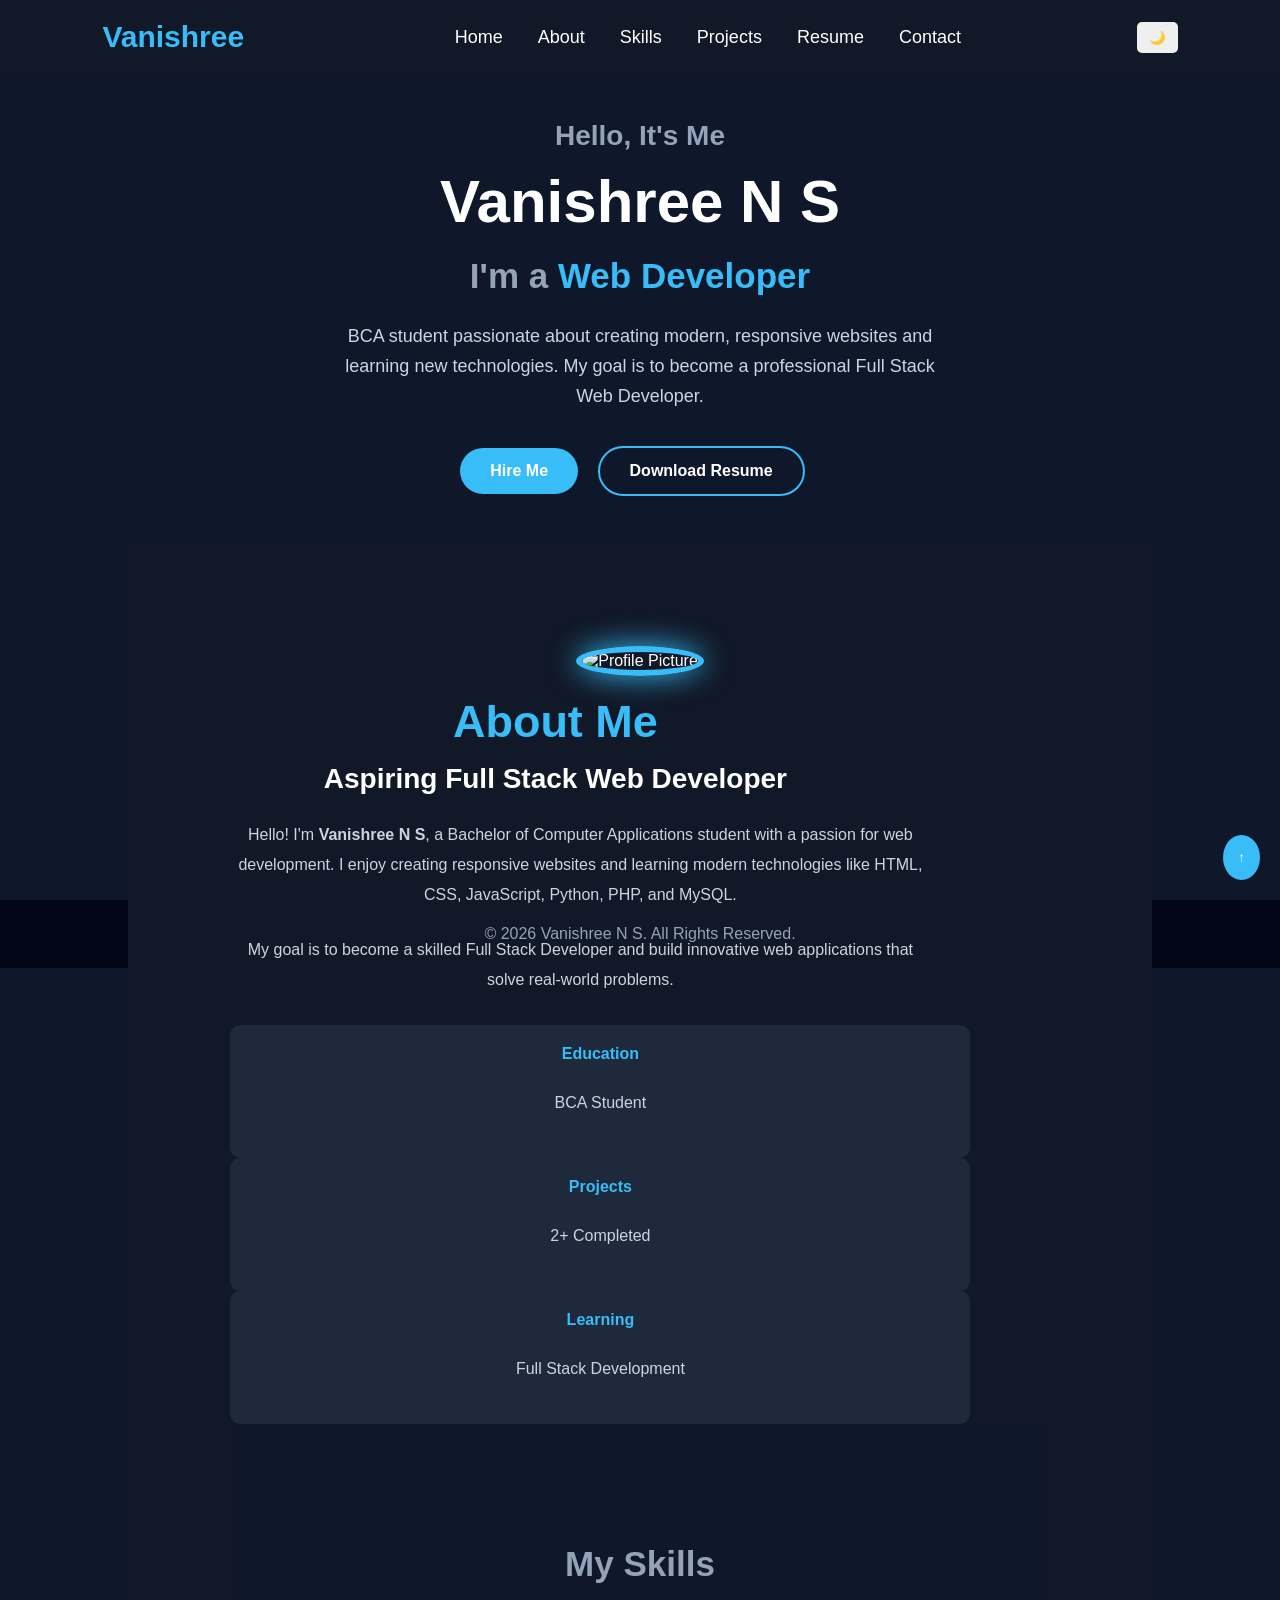
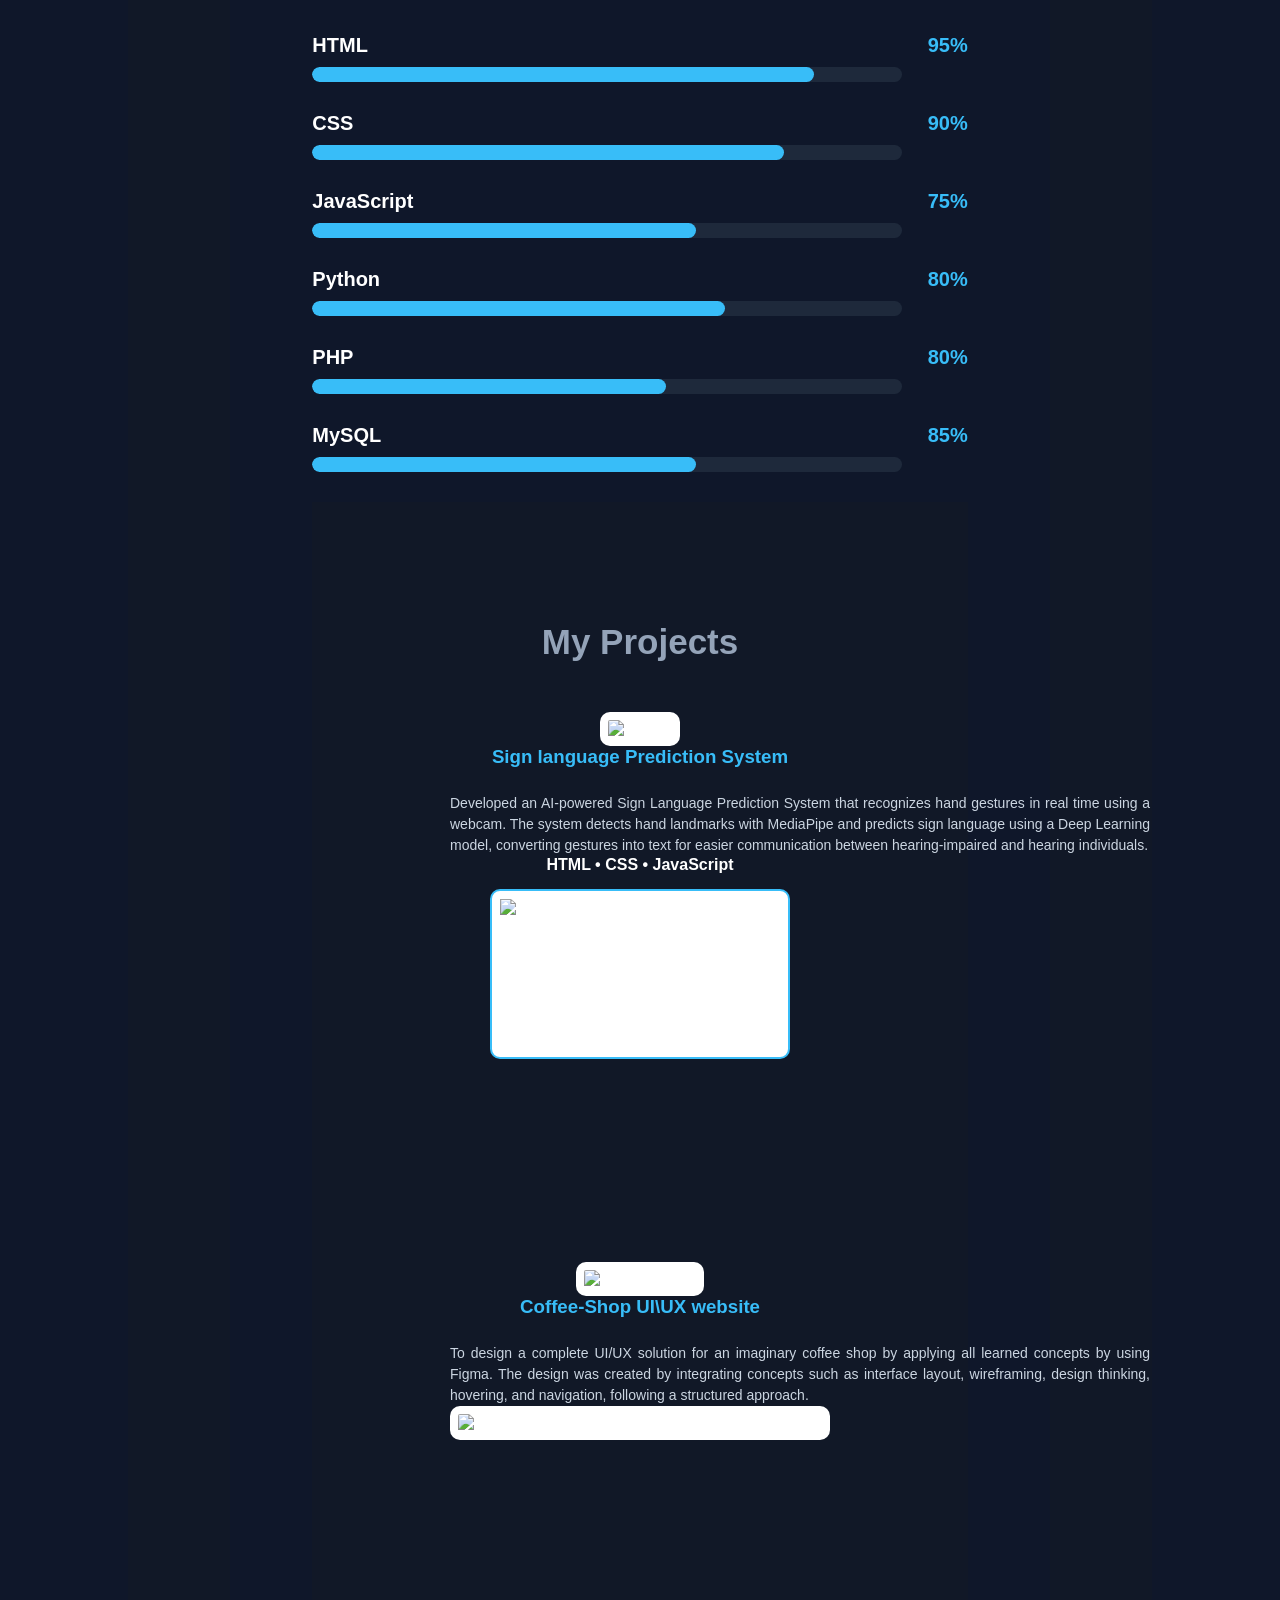
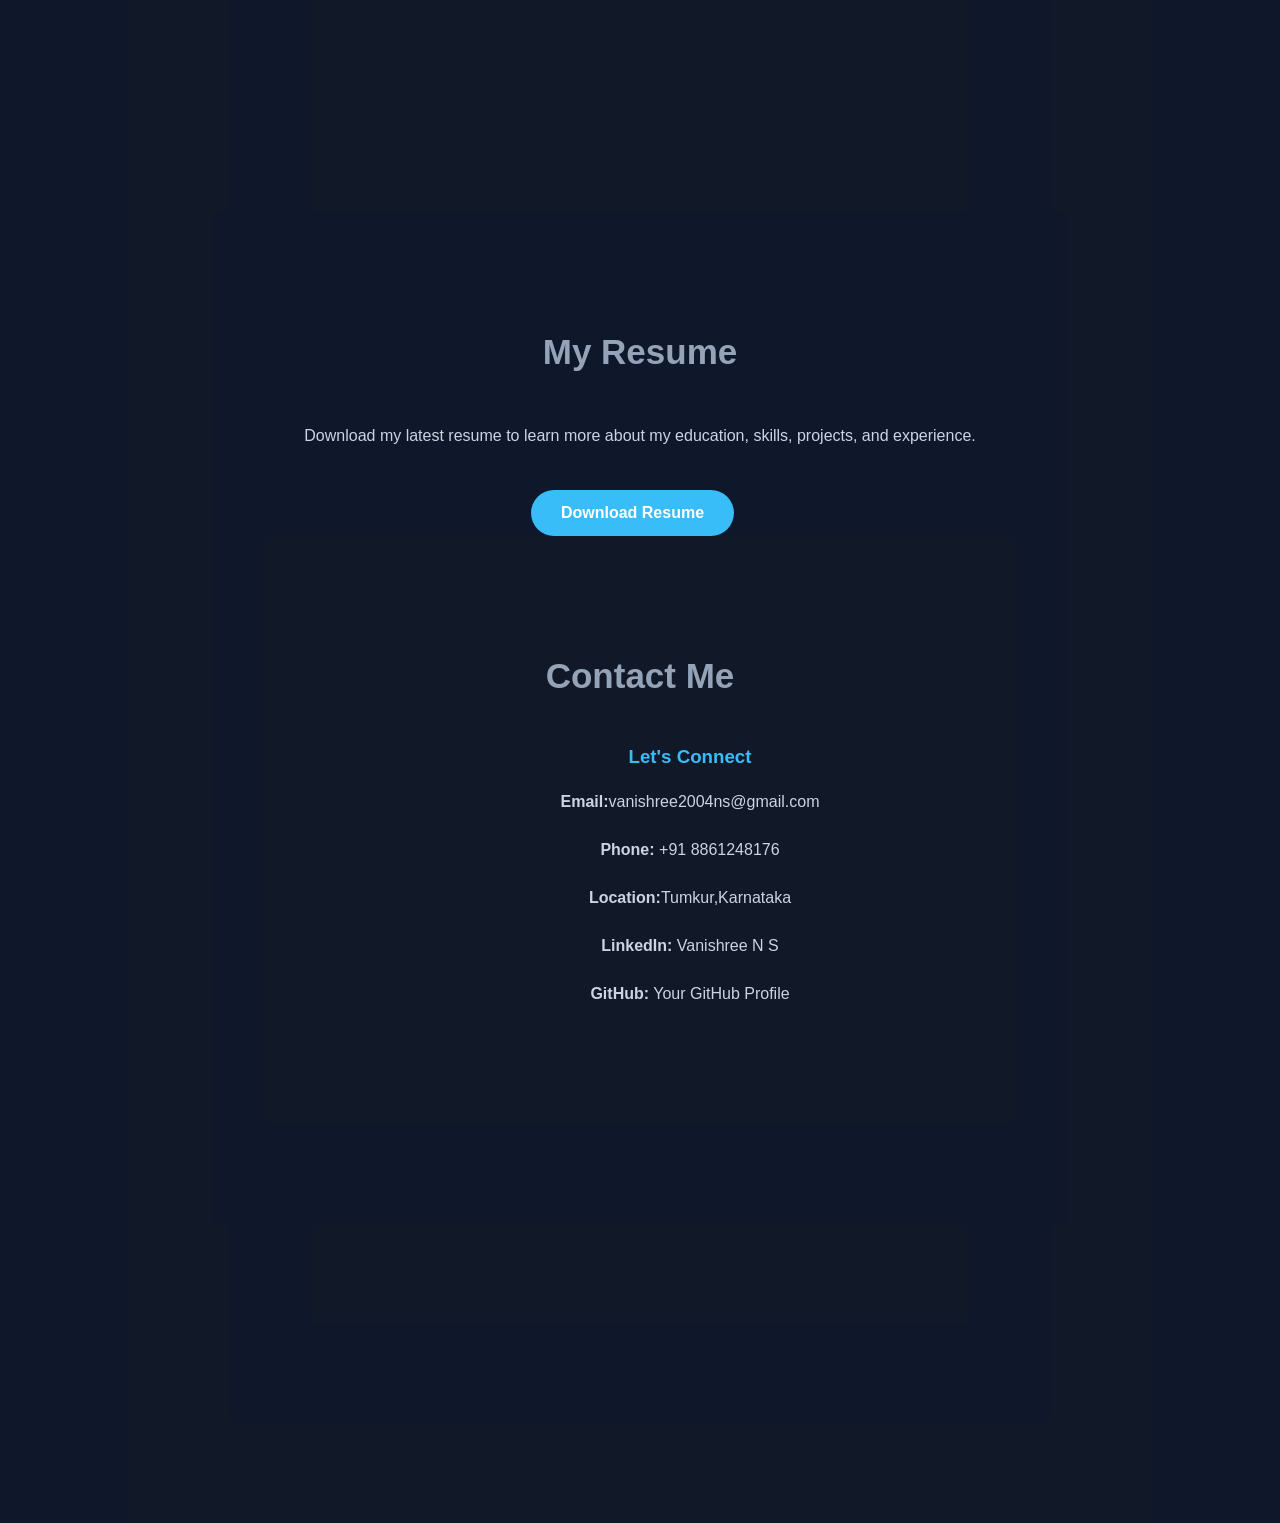
==== index.html @ 2d12df09 "Add files via upload" ====
<!DOCTYPE html>
<html lang="en">
<head>
    <meta charset="UTF-8">
    <meta name="viewport" content="width=device-width, initial-scale=1.0">
    <title>My Portfolio</title>

    <link rel="stylesheet" href="style.css">
</head>
<body>

    <!-- Navigation Bar -->
    <header>

        <div class="logo">
            Vanishree
        </div>
      <div class="menu-toggle" id="menu-toggle">
    ☰
</div>
      <nav>
    <ul>
        <li><a href="#home">Home</a></li>
        <li><a href="#about">About</a></li>
        <li><a href="#skills">Skills</a></li>
        <li><a href="#projects">Projects</a></li>
        <li><a href="#resume">Resume</a></li>
        <li><a href="#contact">Contact</a></li>
    </ul>
</nav>
<button id="theme-btn">🌙</button>
        

    </header>

    <!-- Home Section -->

    <section class="home" id="home">

    <div class="home-text">

        <h3>Hello, It's Me</h3>

        <h1>Vanishree N S</h1>

        <h2>I'm a <span id="typing"></span></h2>

        <p>
            BCA student passionate about creating modern, responsive websites
            and learning new technologies. My goal is to become a professional
            Full Stack Web Developer.
        </p>

        <div class="buttons">
            <a href="#" class="btn">Hire Me</a>
            <a href="resume\Resume.pdf" class="btn btn2" download>Download Resume</a>
        </div>

    </div>

         <!-- ================= About ME ================= -->
      <section class="about" id="about">
    <div>
    <div class="home-image">
        <img src="images1\profile.JPEG" height="500" width="500" alt="Profile Picture">
    </div>

    <div class="about-content">

        <h2>About Me</h2>

        <h3>Aspiring Full Stack Web Developer</h3>

        <p>
            Hello! I'm <strong>Vanishree N S</strong>, a Bachelor of Computer
            Applications student with a passion for web development.
            I enjoy creating responsive websites and learning modern
            technologies like HTML, CSS, JavaScript, Python, PHP, and MySQL.
        </p>

        <p>
            My goal is to become a skilled Full Stack Developer and build
            innovative web applications that solve real-world problems.
        </p>

        <div class="about-info">
<div>
            <div class="info-box">
                <h4>Education</h4>
                <p>BCA Student</p>
            </div>

            <div class="info-box">
                <h4>Projects</h4>
                <p>2+ Completed</p>
            </div>

            <div class="info-box">
                <h4>Learning</h4>
                <p>Full Stack Development</p>
            </div>
</div>
        </div>

    </div>
        <!-- ================= SKILLS ================= -->

<section class="skills" id="skills">

    <h2 class="section-title">My Skills</h2>

    <div class="skills-container">

        <div class="skill">
            <h3>HTML <span>95%</span></h3>
            <div class="progress">
                <div class="progress-bar html"></div>
            </div>
        </div>

        <div class="skill">
            <h3>CSS <span>90%</span></h3>
            <div class="progress">
                <div class="progress-bar css"></div>
            </div>
        </div>

        <div class="skill">
            <h3>JavaScript <span>75%</span></h3>
            <div class="progress">
                <div class="progress-bar js"></div>
            </div>
        </div>

        <div class="skill">
            <h3>Python <span>80%</span></h3>
            <div class="progress">
                <div class="progress-bar python"></div>
            </div>
        </div>

        <div class="skill">
            <h3>PHP <span>80%</span></h3>
            <div class="progress">
                <div class="progress-bar php"></div>
            </div>
        </div>

        <div class="skill">
            <h3>MySQL <span>85%</span></h3>
            <div class="progress">
                <div class="progress-bar mysql"></div>
            </div>
        </div>

    </div>
  <!-- ================= PROJECTS ================= -->

<section class="projects" id="projects">

    <h2 class="section-title">My Projects</h2>

    <div class="project-container">

        <!-- Project 1 -->
         <div>
        <div class="project-card">

            <img src="images1\project.PNG" alt="project">

            <div class="project-content">

                <h3>Sign language Prediction System</h3>

                <p>
Developed an AI-powered Sign Language Prediction System that recognizes hand gestures in real time using a webcam. The system detects hand landmarks with MediaPipe and predicts sign language using a Deep Learning model, converting gestures into text for easier communication between hearing-impaired and hearing individuals.
</p>

                <h4>HTML • CSS • JavaScript</h4>
</div>
<div>
                <div class="project-output">

<img src="images1/projectoutput.PNG" alt="Output">

</div>
                
</div>
</div><div>
            </div>

        </div>

        <!-- Project 2 -->
        <div class="project-card">

            <img src="images1\coffeeshop.PNG" alt="project-UI\UX">

            <div class="project-content">

                <h3>Coffee-Shop UI\UX website</h3>

                <p>
                    To design a complete UI/UX solution for an imaginary coffee shop by applying all learned 
concepts by using Figma. The design was created by integrating concepts such as interface layout, wireframing, 
design thinking, hovering, and navigation, following a structured approach. 
                </p>

                <div class="project-buttons">
                    <img src="images1\coffee1.PNG" alt="project2">
                </div>

            </div>

        </div>

  <!-- ================= RESUME ================= -->

<section class="resume" id="resume">

    <h2 class="section-title">My Resume</h2>

    <p>
        Download my latest resume to learn more about my education,
        skills, projects, and experience.
    </p>

    <a href="resume\Resume.pdf" download class="btn">
        Download Resume
    </a>
  <!-- ================= CONTACT ================= -->

<section class="contact" id="contact">

    <h2 class="section-title">Contact Me</h2>

    <div class="contact-container">

        <div class="contact-info">

            <h3>Let's Connect</h3>

            <p><strong>Email:</strong>vanishree2004ns@gmail.com</p>

            <p><strong>Phone:</strong> +91 8861248176</p>

            <p><strong>Location:</strong>Tumkur,Karnataka</p>

            <p><strong>LinkedIn:</strong> Vanishree N S</p>

            <p><strong>GitHub:</strong> Your GitHub Profile</p>

        </div>

    </div>

</section>

</section>

</section>

</section>

</section>

</section>

<script src="script.js"></script>
  <footer>

    <p>
        © 2026 Vanishree N S. All Rights Reserved.
    </p>

</footer>
  <button id="topBtn">↑</button>

</body>

</html>
---- style.css ----
/* Reset */

*{
    margin:0;
    padding:0;
    box-sizing:border-box;
}

/* Body */

body{

    background:#0f172a;
    color:white;
    font-family:Arial, Helvetica, sans-serif;

}

/* Header */

header{

    display:flex;
    justify-content:space-between;
    align-items:center;

    padding:20px 8%;

    background:#111827;

    position:fixed;

    width:100%;

    top:0;

}

/* Logo */

.logo{

    font-size:30px;

    color:#38bdf8;

    font-weight:bold;

}

/* Menu */

nav ul{

    display:flex;

    list-style:none;

}

nav ul li{

    margin-left:35px;

}

nav ul li a{

    text-decoration:none;

    color:white;

    font-size:18px;

    transition:.3s;

}

nav ul li a:hover{

    color:#38bdf8;

}

/* Home */

.home{

    height:100vh;

    display:flex;

    flex-direction:column;

    justify-content:center;

    align-items:center;

    text-align:center;

}

.home h1{

    font-size:60px;

}

.home span{

    color:#38bdf8;

}

.home h2{

    margin-top:20px;

    font-size:35px;

    color:#94a3b8;

}

.home p{

    width:700px;

    margin-top:25px;

    line-height:30px;

    color:#cbd5e1;

}
/* Hero Section */

.home{
    display:flex;
    justify-content:space-between;
    align-items:center;
    padding:120px 10%;
    min-height:100vh;
    gap:50px;
}

.home-text{
    flex:1;
}

.home-text h3{
    font-size:28px;
    color:#94a3b8;
}

.home-text h1{
    font-size:60px;
    margin:15px 0;
}

.home-text h2{
    font-size:35px;
    margin-bottom:20px;
}

.home-text p{
    max-width:600px;
    line-height:30px;
    color:#cbd5e1;
    font-size:18px;
}

#typing{
    color:#38bdf8;
}

.home-image{
    flex:1;
    text-align:center;
}

.home-image img{
    width:350px;
    height:350px;
    border-radius:50%;
    object-fit:cover;
    border:6px solid #38bdf8;
    box-shadow:0 0 30px #38bdf8;
}

.buttons{
    margin-top:35px;
}

.btn{
    display:inline-block;
    padding:14px 30px;
    background:#38bdf8;
    color:white;
    text-decoration:none;
    border-radius:30px;
    margin-right:15px;
    transition:.3s;
    font-weight:bold;
}

.btn:hover{
    transform:translateY(-5px);
}

.btn2{
    background:transparent;
    border:2px solid #38bdf8;
}
/* Smooth Scroll */

html{
    scroll-behavior:smooth;
}

/* About Section */

.about{

    display:flex;

    justify-content:center;

    align-items:center;

    gap:80px;

    padding:100px 10%;

    background:#111827;

}

.about-image img{

    width:320px;

    height:320px;

    border-radius:20px;

    object-fit:cover;

    border:5px solid #38bdf8;

}

.about-content{

    max-width:650px;

}

.about-content h2{

    font-size:45px;

    color:#38bdf8;

    margin-bottom:15px;

}

.about-content h3{

    font-size:28px;

    margin-bottom:20px;

}

.about-content p{

    line-height:30px;

    color:#cbd5e1;

    margin-bottom:20px;

}

.about-info{

    display:flex;

    gap:20px;

    margin-top:30px;

}

.info-box{

    background:#1e293b;

    padding:20px;

    border-radius:10px;

    text-align:center;

    flex:1;

    transition:.3s;

}

.info-box:hover{

    transform:translateY(-8px);

}

.info-box h4{

    color:#38bdf8;

    margin-bottom:10px;

}
/* ================= SKILLS ================= */

.skills{

    padding:100px 10%;

    background:#0f172a;

}

.section-title{

    text-align:center;

    font-size:35px;

    color:#38bdf8;

    margin-bottom:50px;

}

.skills-container{

    max-width:800px;

    margin:auto;

}

.skill{

    margin-bottom:30px;

}

.skill h3{

    display:flex;

    justify-content:space-between;

    margin-bottom:10px;

    font-size:20px;

}

.progress{

    width:90%;

    height:15px;

    background:#1e293b;

    border-radius:20px;

    overflow:hidden;

}

.progress-bar{

    height:100%;

    background:#38bdf8;

    border-radius:15px;

    animation:grow 2s ease forwards;

}

.html{
    width:85%;
}

.css{
    width:80%;
}

.js{
    width:65%;
}

.python{
    width:70%;
}

.php{
    width:60%;
}

.mysql{
    width:65%;
}

@keyframes grow{

    from{

        width:0;

    }

}
/* ================= PROJECTS ================= */
.projects{
    padding:100px 10%;
    background:#111827;
}

.project-container{
    display:flex;
    justify-content:center;
    flex-wrap:wrap;
    gap:30px;
}
    .project-card{
    width:380px;
    min-height:520px;
}
}

.project-card:hover{
    transform:translateY(-8px);
}

.project-card img{
    width:100%;
    max-height:180px;
    object-fit:contain;
    background:#fff;
    padding:8px;
    border-radius:10px;
}
}
}

.project-content{
    padding:20px;
    text-align:center;
}

.project-content h3{
    color:#38bdf8;
    margin-bottom:10px;
}

.project-content p{
    color:#cbd5e1;
    font-size:14px;
    line-height:1.5;
    text-align:justify;
}
}

.project-content h4{
    color:#94a3b8;
    margin-bottom:20px;
}

.project-buttons{
    display:flex;
    justify-content:center;
    gap:10px;
    flex-wrap:wrap;
}
.project-output img{

    width:200%;

    max-width:250px;

    display:block;

    margin:15px auto;

    border-radius:10px;

}
.project-output{
    margin-top:15px;
}

.project-output img{
    width:200%;
    max-width:300px;
    height:170px;
    object-fit:contain;
    display:block;
    margin:auto;
    border-radius:10px;
    border:2px solid #38bdf8;
}
/* ================= RESUME ================= */

.resume{

    padding:100px 10%;

    background:#0f172a;

    text-align:center;

}

.resume p{

    max-width:700px;

    margin:20px auto 40px;

    color:#cbd5e1;

    line-height:28px;

}

/* ================= CONTACT ================= */

.contact{

    padding:100px 10%;

    background:#111827;

}

.contact-container{

    display:grid;

    grid-template-columns:1fr 1fr;

    gap:50px;

}

.contact-info h3{

    color:#38bdf8;

    margin-bottom:20px;

}

.contact-info p{

    margin-bottom:15px;

    color:#cbd5e1;

}

form{

    display:flex;

    flex-direction:column;

}

form input,
form textarea{

    margin-bottom:20px;

    padding:15px;

    border:none;

    border-radius:8px;

    background:#1e293b;

    color:white;

    font-size:16px;

}

form button{

    width:180px;

    cursor:pointer;

}
footer{

    background:#020617;

    padding:25px;

    text-align:center;

    color:#94a3b8;

}
.menu-toggle{
    display:none;
    font-size:30px;
    cursor:pointer;
}

@media(max-width:768px){

    .menu-toggle{
        display:block;
    }

    nav{
        display:none;
        position:absolute;
        top:70px;
        right:20px;
        background:#111827;
        width:220px;
        border-radius:10px;
    }

    nav.active{
        display:block;
    }

    nav ul{
        flex-direction:column;
    }

    nav ul li{
        margin:20px;
    }

    .home,
    .about,
    .contact-container{
        flex-direction:column;
        grid-template-columns:1fr;
        text-align:center;
    }

    .home-image img,
    .about-image img{
        width:250px;
        height:250px;
    }
}
#theme-btn{
    padding:8px 12px;
    border:none;
    border-radius:5px;
    cursor:pointer;
}
.light-mode{
    background:white;
    color:black;
}
#topBtn{
    position:fixed;
    bottom:20px;
    right:20px;
    padding:15px;
    border:none;
    border-radius:50%;
    cursor:pointer;
    background:#38bdf8;
    color:white;
}
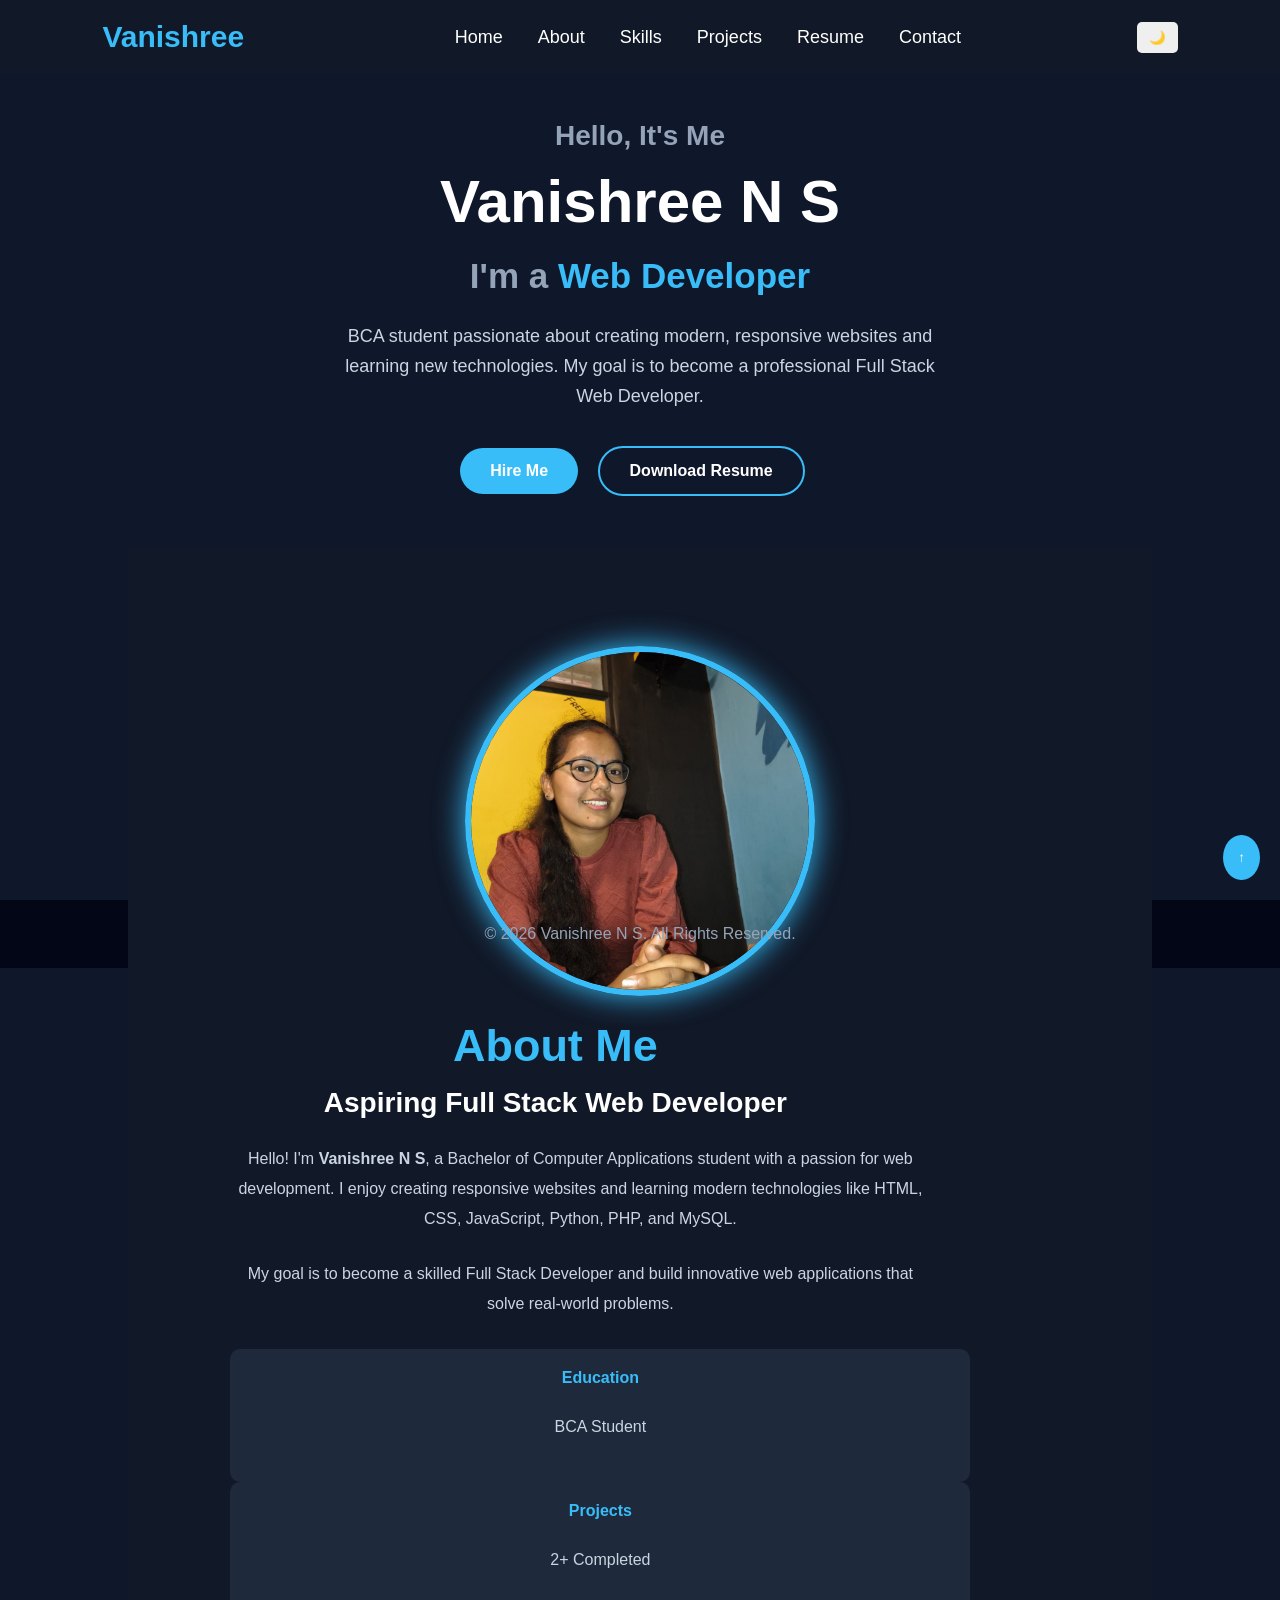
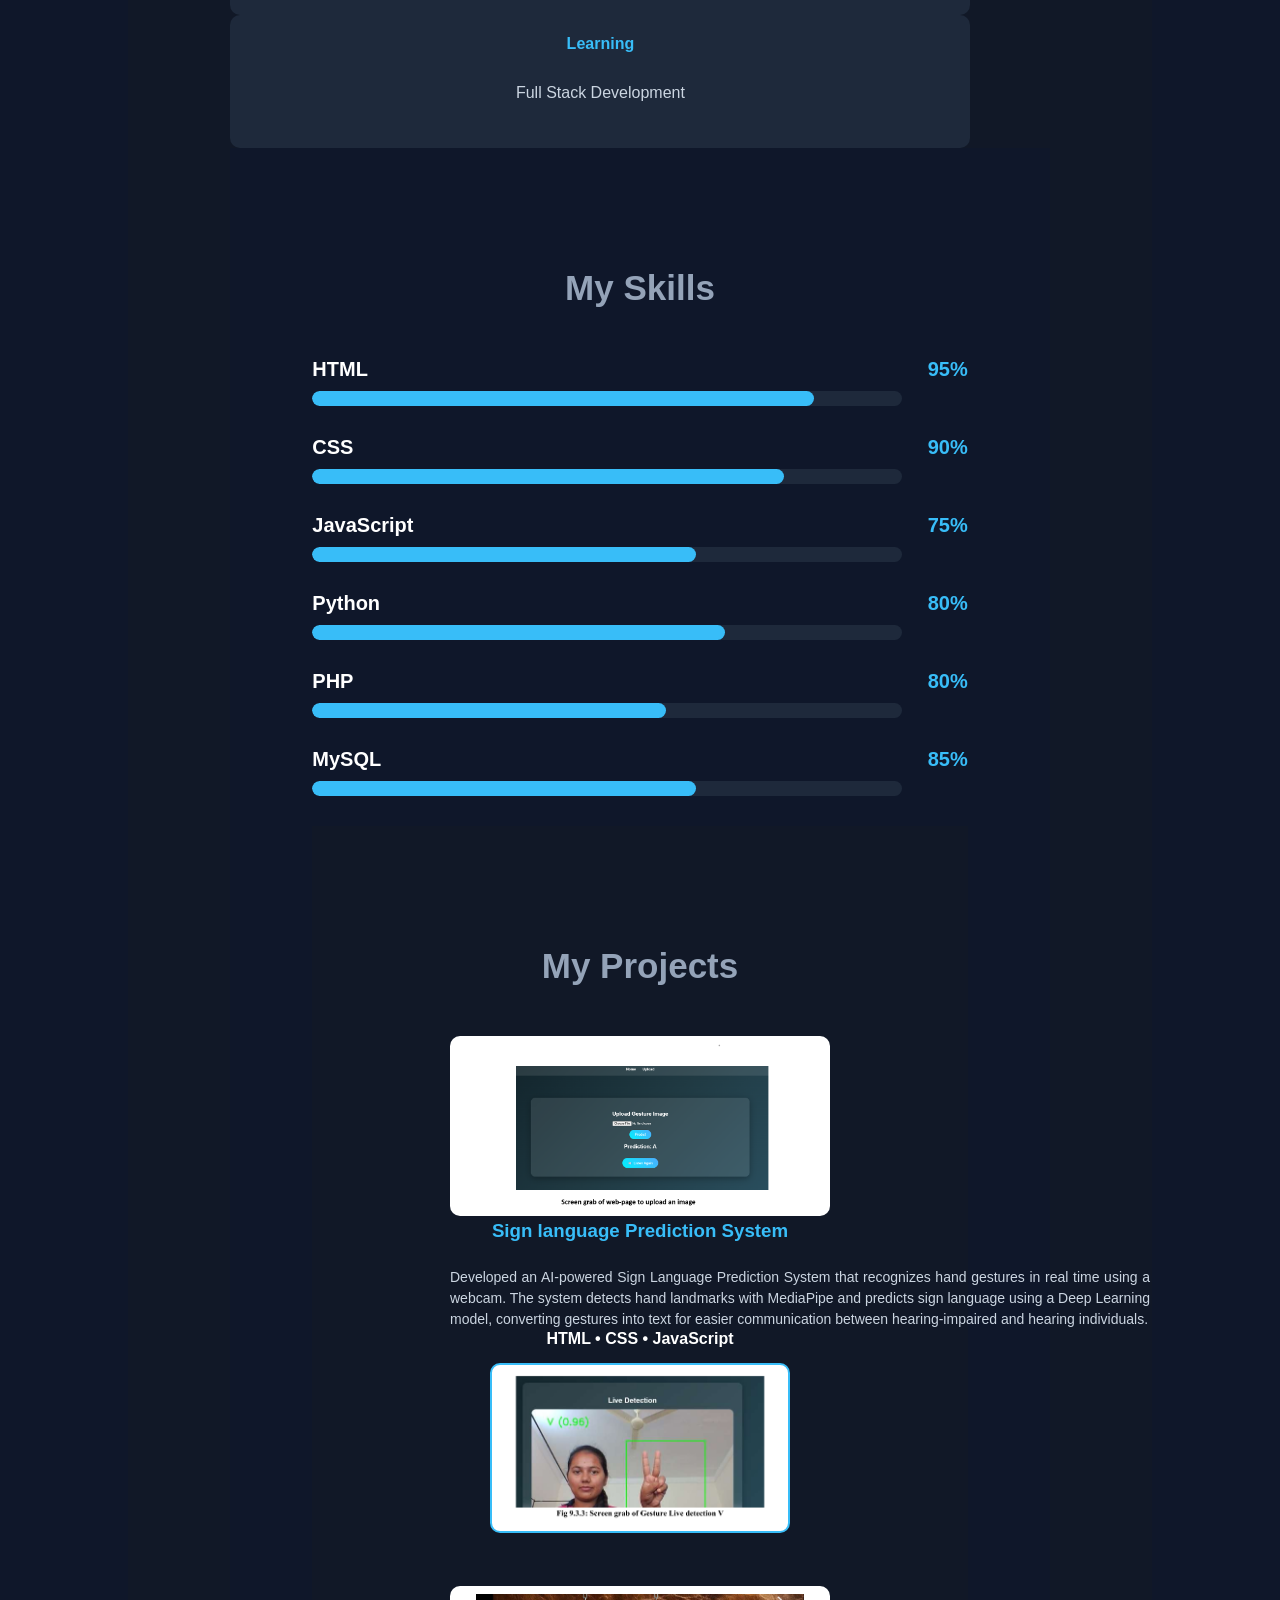
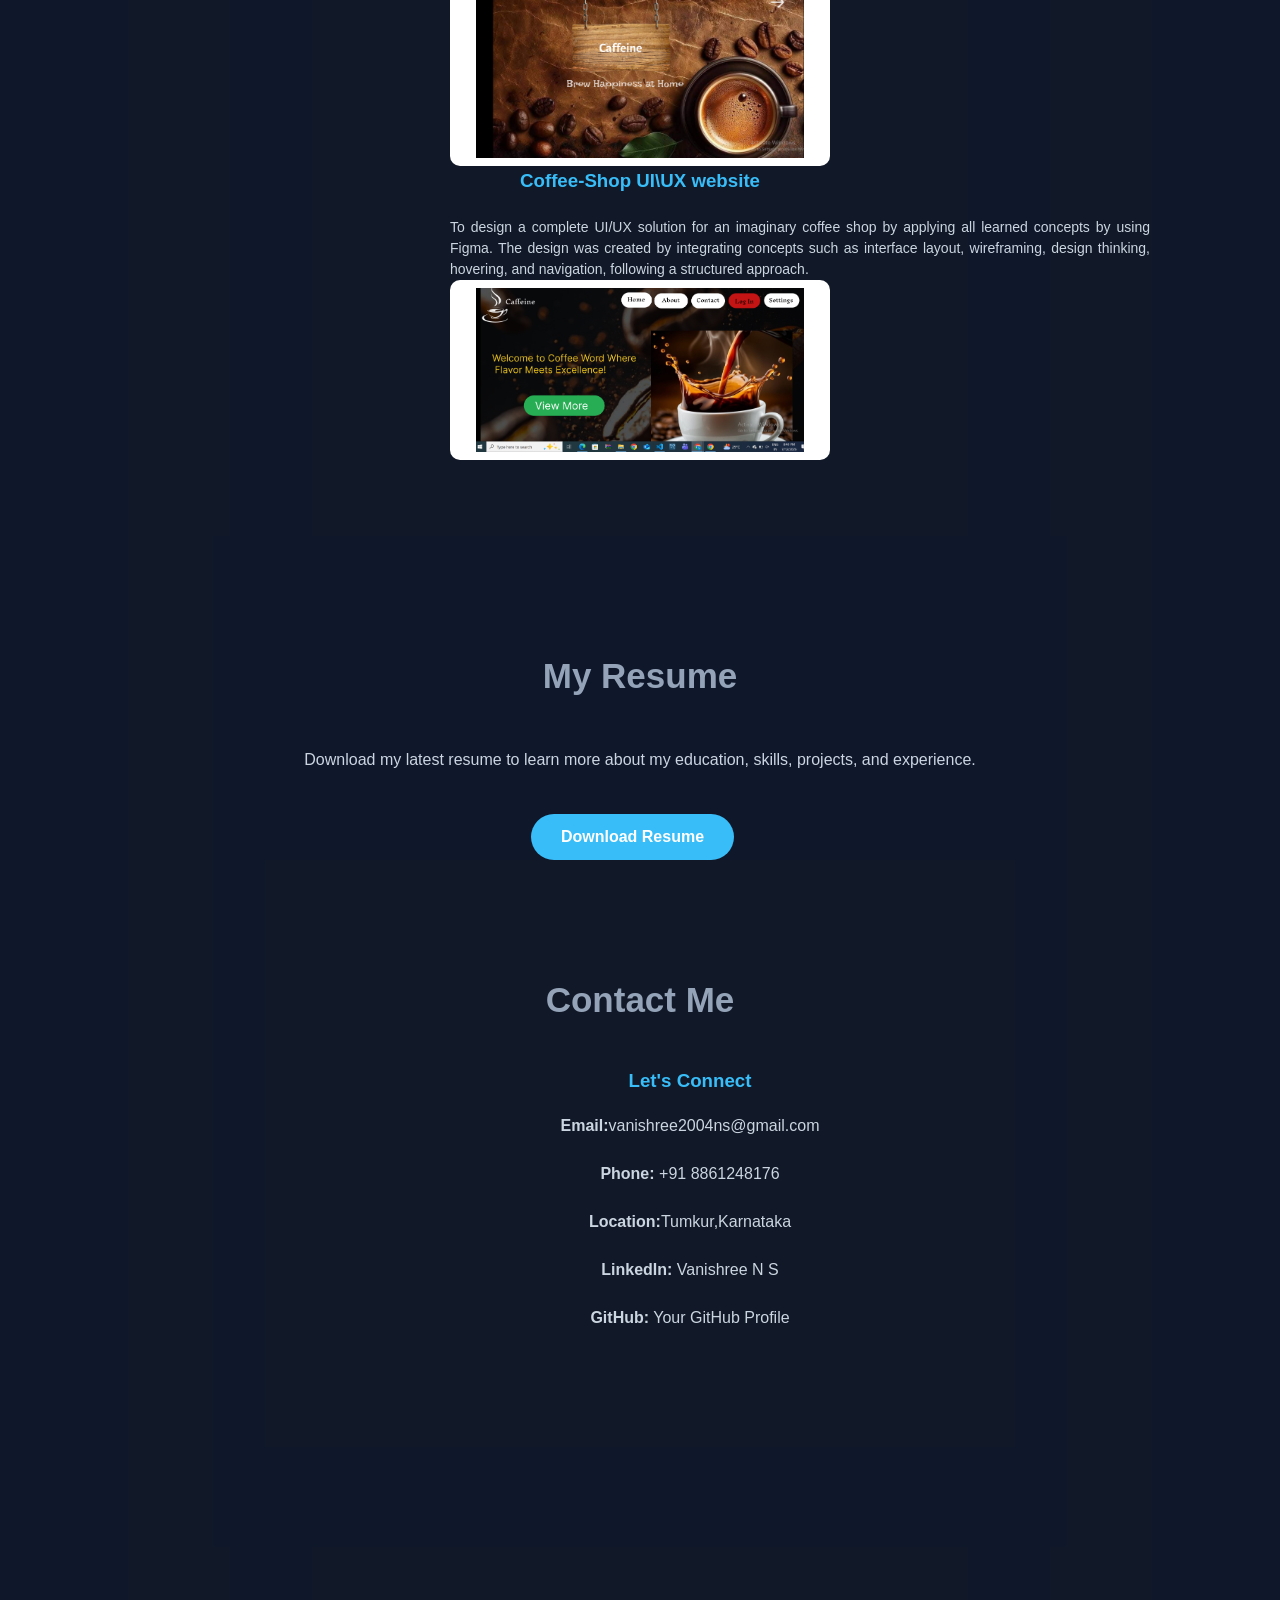
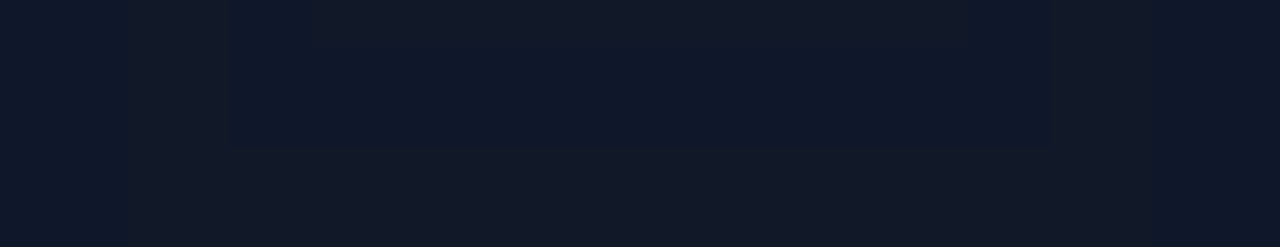
==== commit efb65c06: "Add files via upload" ====
--- a/index.html
+++ b/index.html
@@ -62,7 +62,7 @@
       <section class="about" id="about">
     <div>
     <div class="home-image">
-        <img src="images1\profile.JPEG" height="500" width="500" alt="Profile Picture">
+        <img src="images1\profile.jpeg" height="500" width="500" alt="Profile Picture">
     </div>
 
     <div class="about-content">
@@ -166,7 +166,7 @@
          <div>
         <div class="project-card">
 
-            <img src="images1\project.PNG" alt="project">
+            <img src="images1\project.png" alt="project">
 
             <div class="project-content">
 
@@ -181,7 +181,7 @@
 <div>
                 <div class="project-output">
 
-<img src="images1/projectoutput.PNG" alt="Output">
+<img src="images1/projectoutput.png" alt="Output">
 
 </div>
                 
@@ -194,7 +194,7 @@
         <!-- Project 2 -->
         <div class="project-card">
 
-            <img src="images1\coffeeshop.PNG" alt="project-UI\UX">
+            <img src="images1\coffeeshop.png" alt="project-UI\UX">
 
             <div class="project-content">
 
@@ -207,7 +207,7 @@
                 </p>
 
                 <div class="project-buttons">
-                    <img src="images1\coffee1.PNG" alt="project2">
+                    <img src="images1\coffee1.png" alt="project2">
                 </div>
 
             </div>
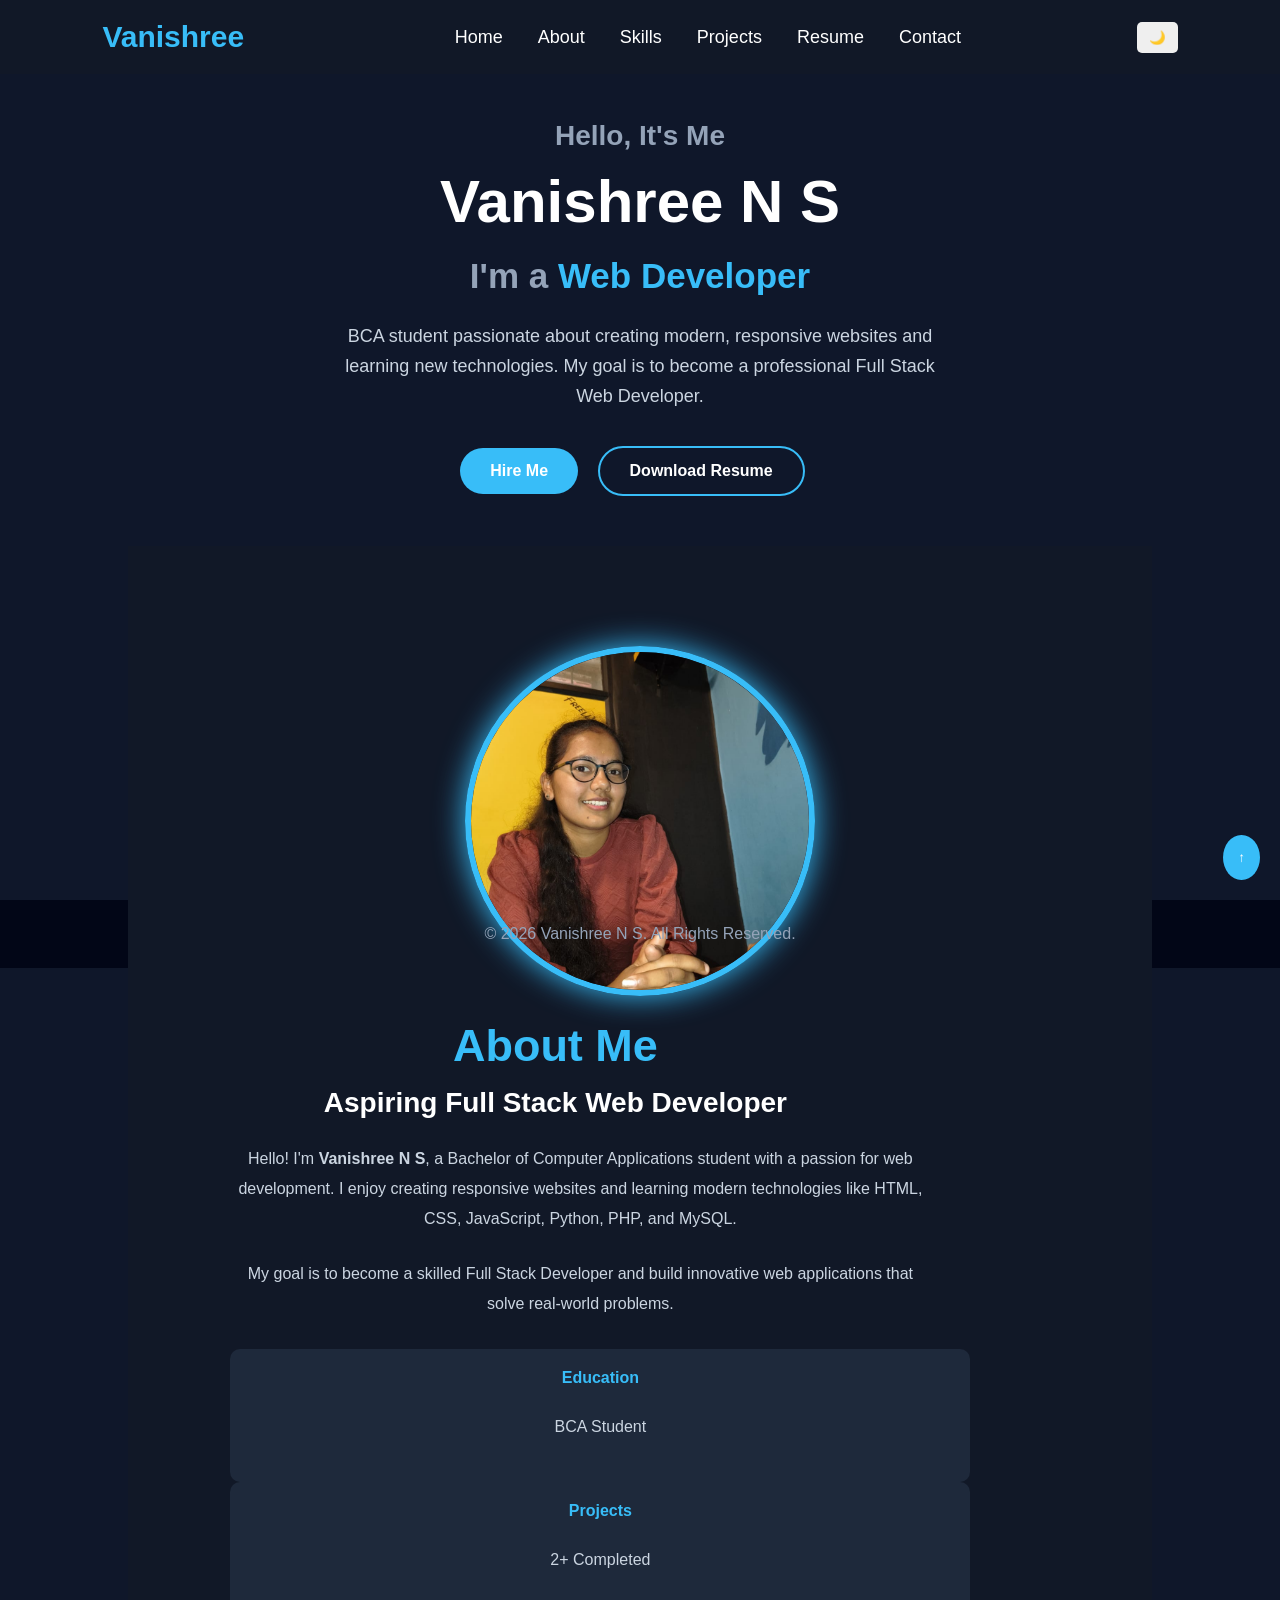
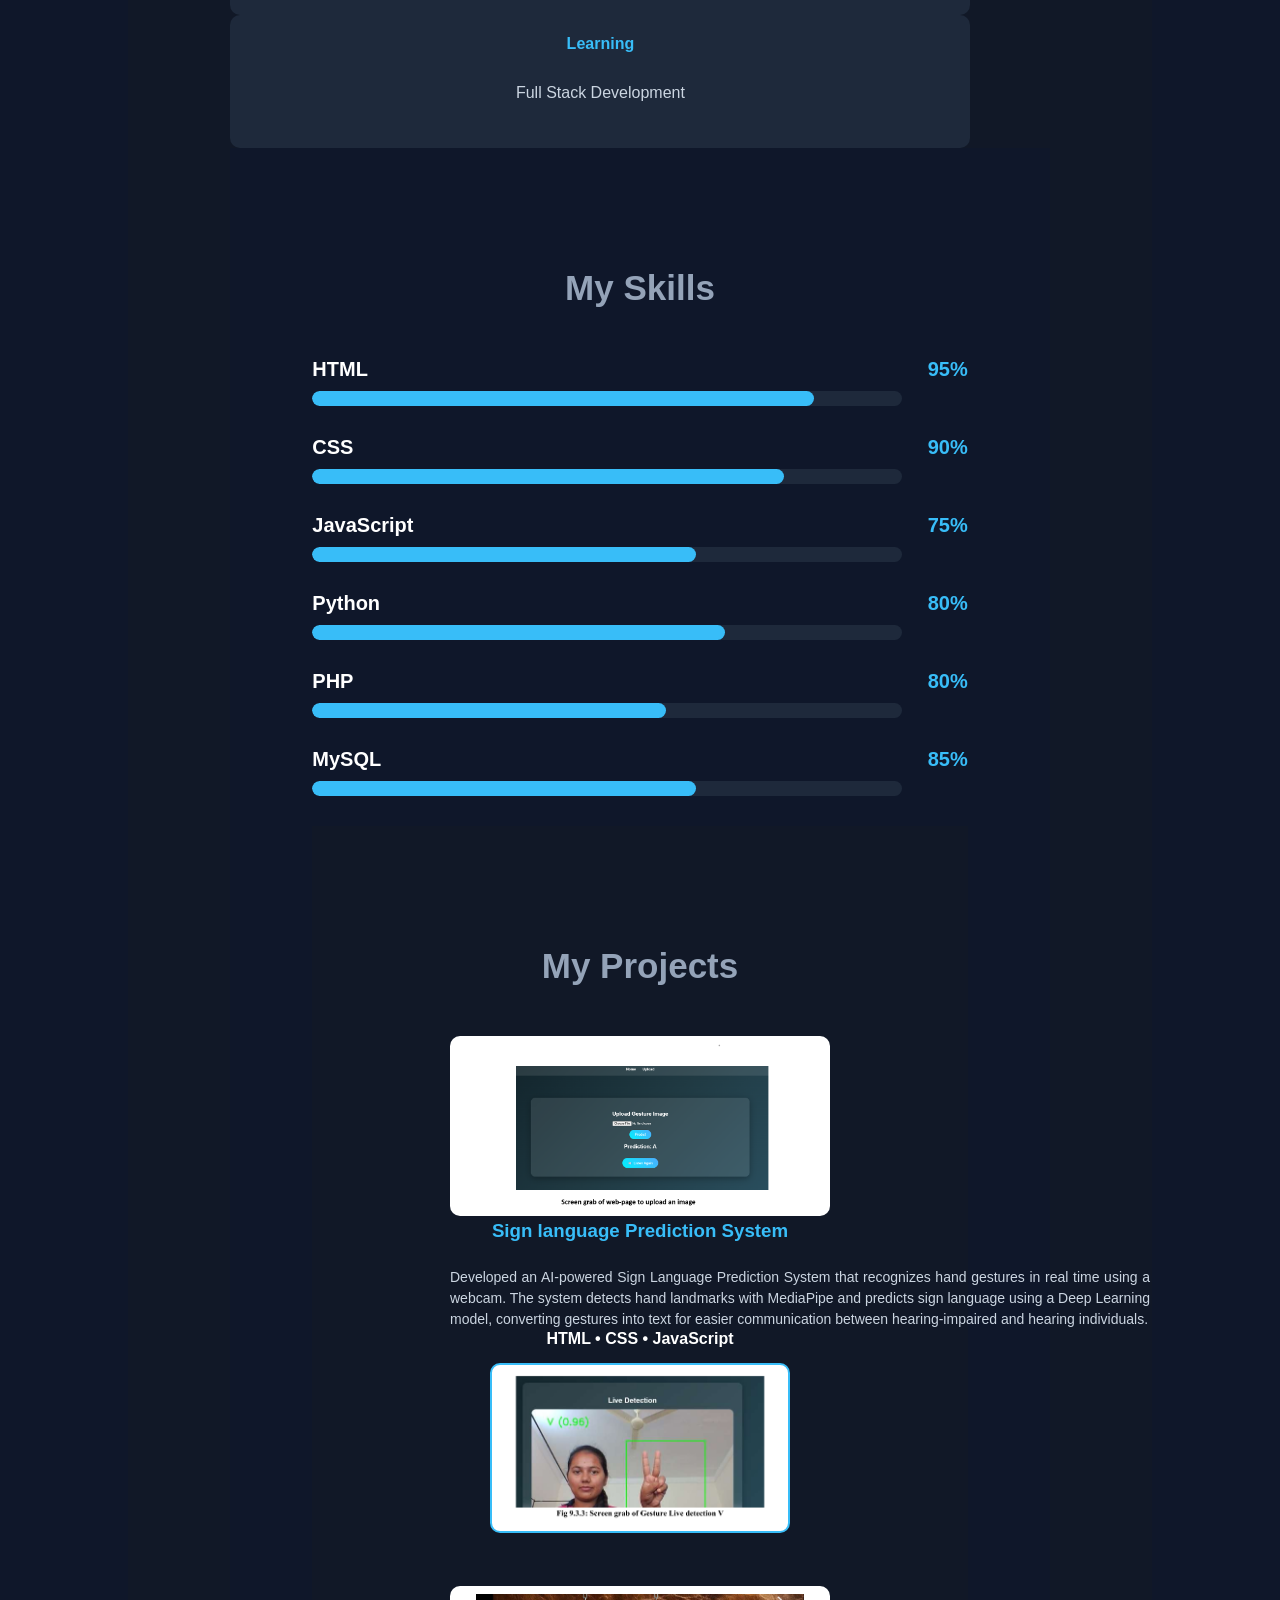
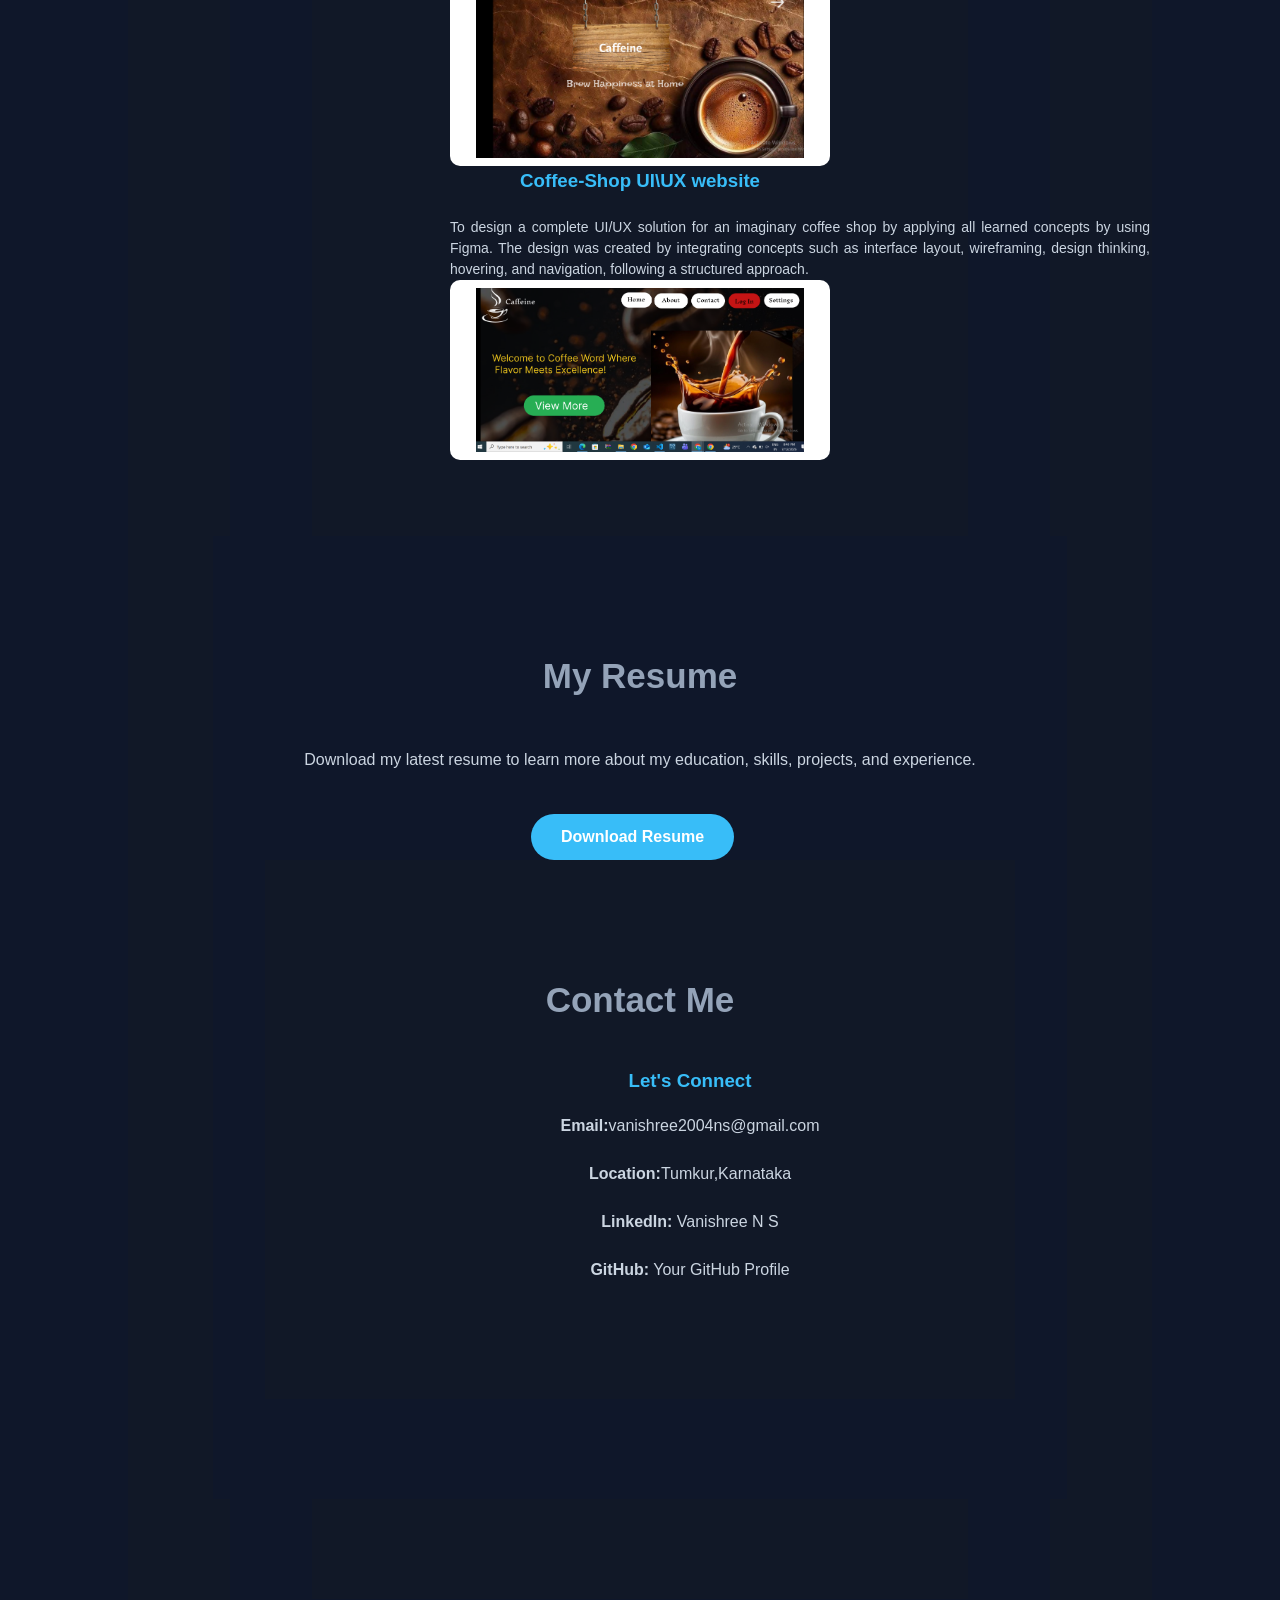
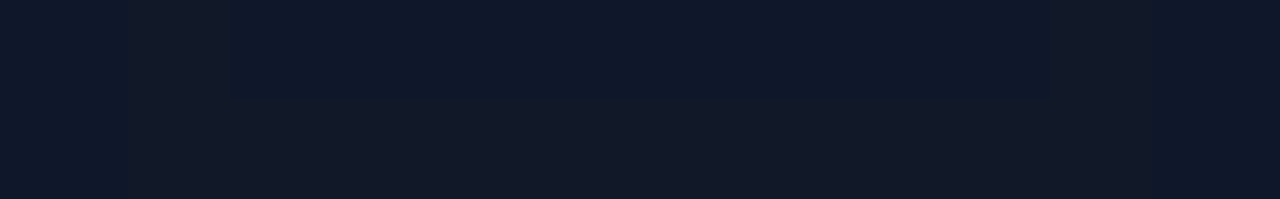
==== commit 77c454ea: "Fix HTML structure and update content" ====
--- a/index.html
+++ b/index.html
@@ -242,8 +242,6 @@
 
             <p><strong>Email:</strong>vanishree2004ns@gmail.com</p>
 
-            <p><strong>Phone:</strong> +91 8861248176</p>
-
             <p><strong>Location:</strong>Tumkur,Karnataka</p>
 
             <p><strong>LinkedIn:</strong> Vanishree N S</p>
@@ -278,4 +276,4 @@
 
 </body>
 
-</html>+</html>
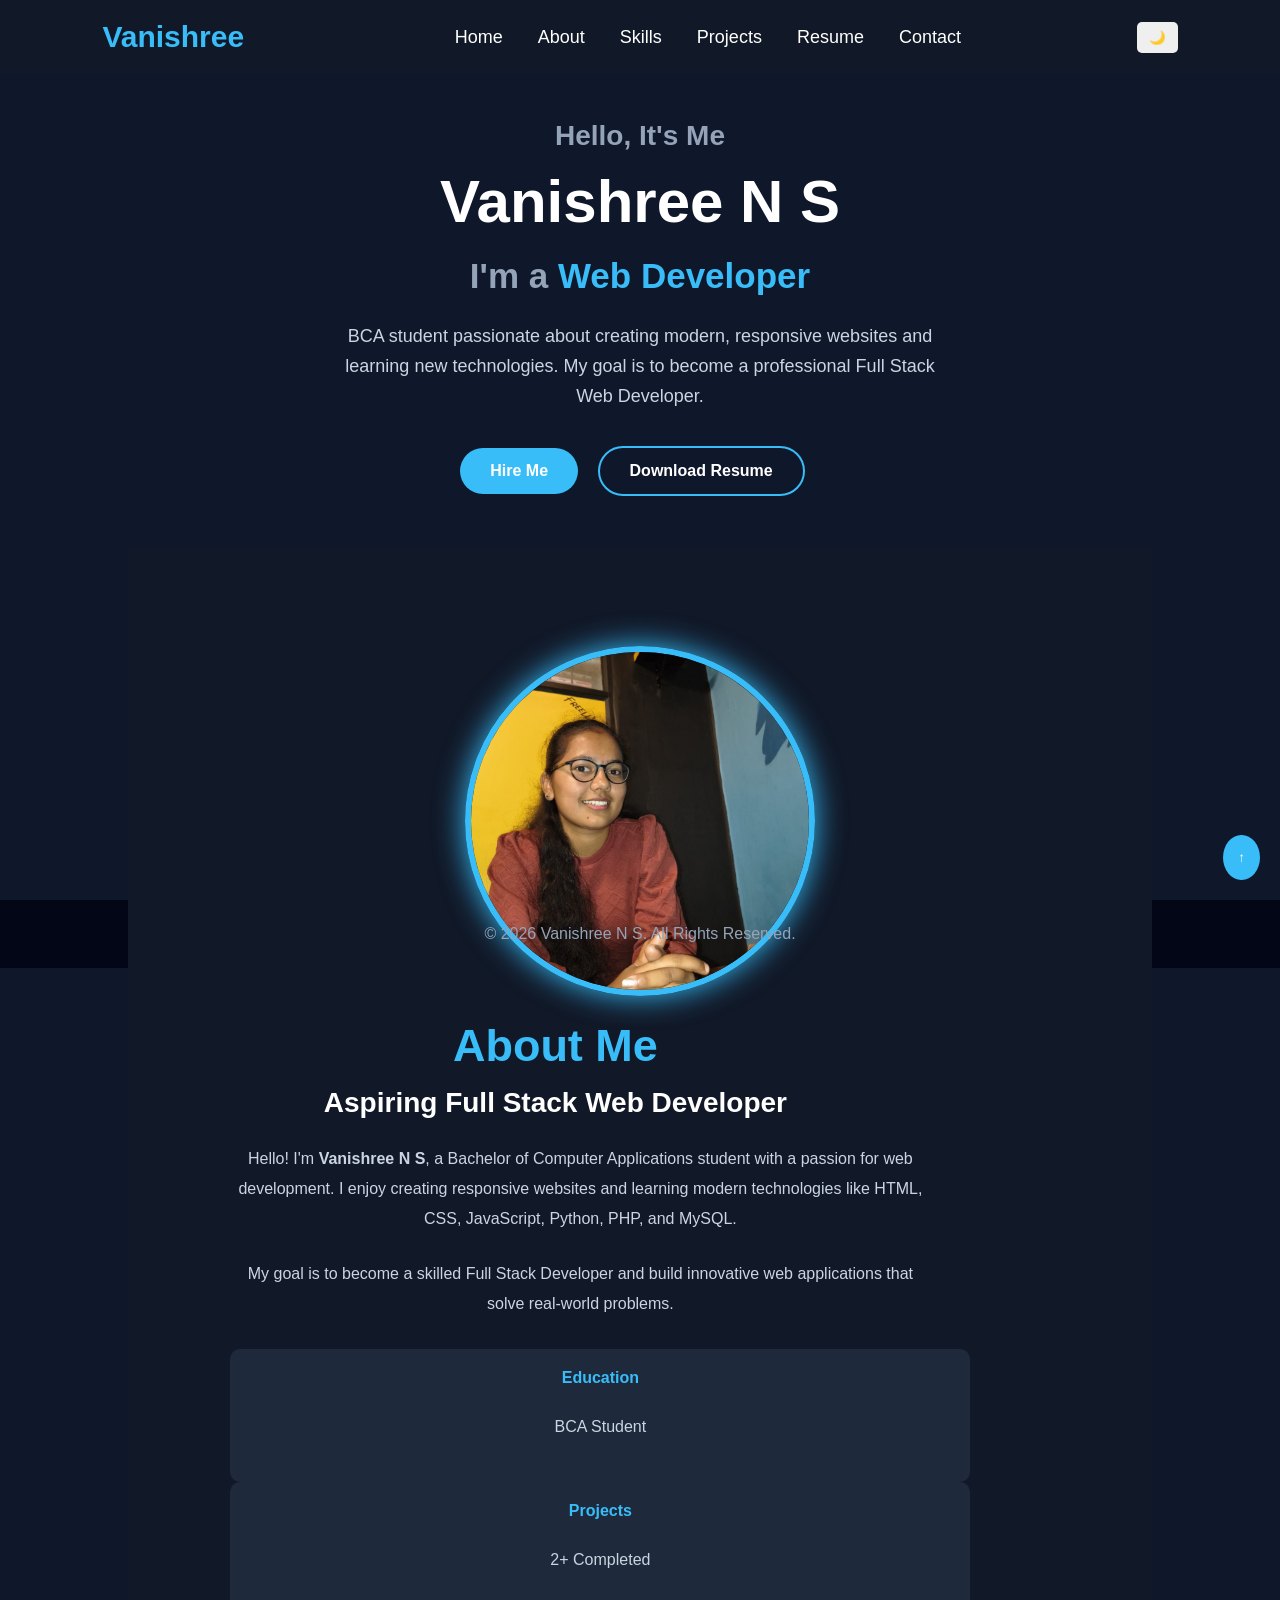
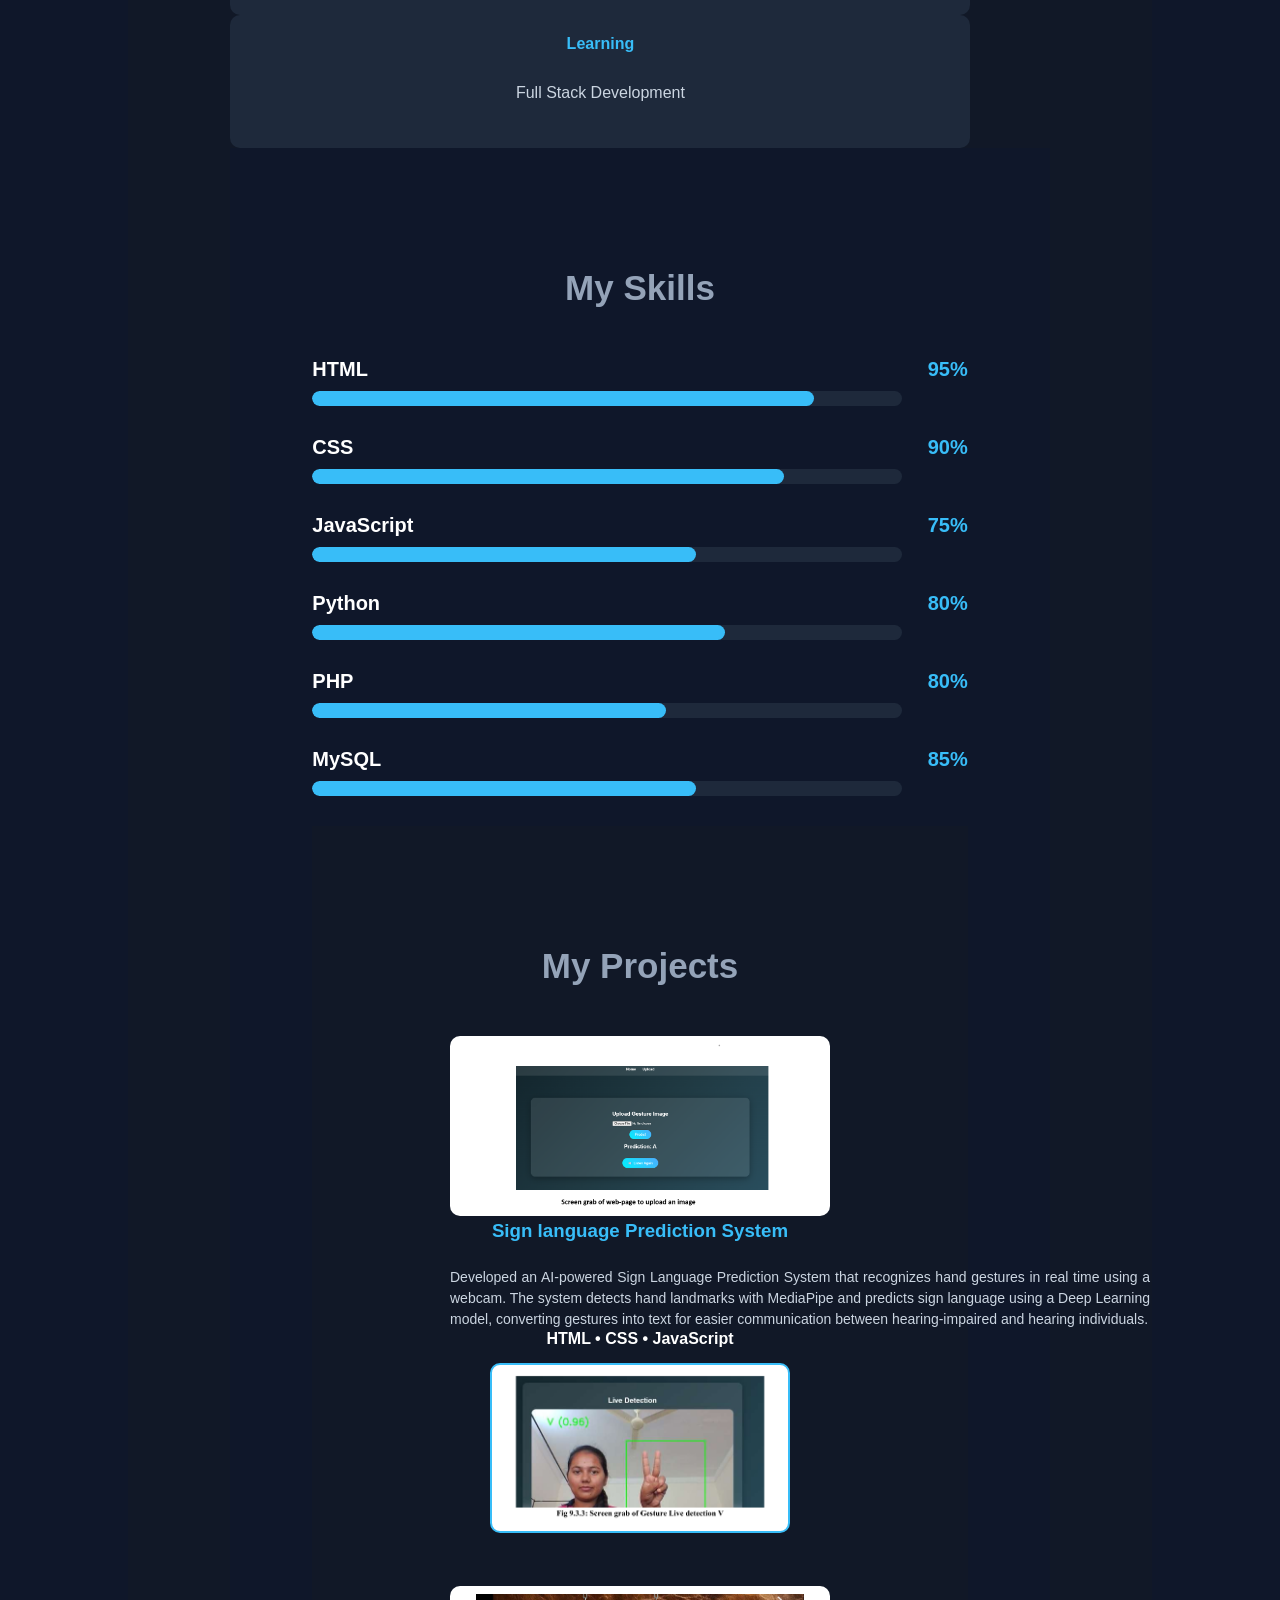
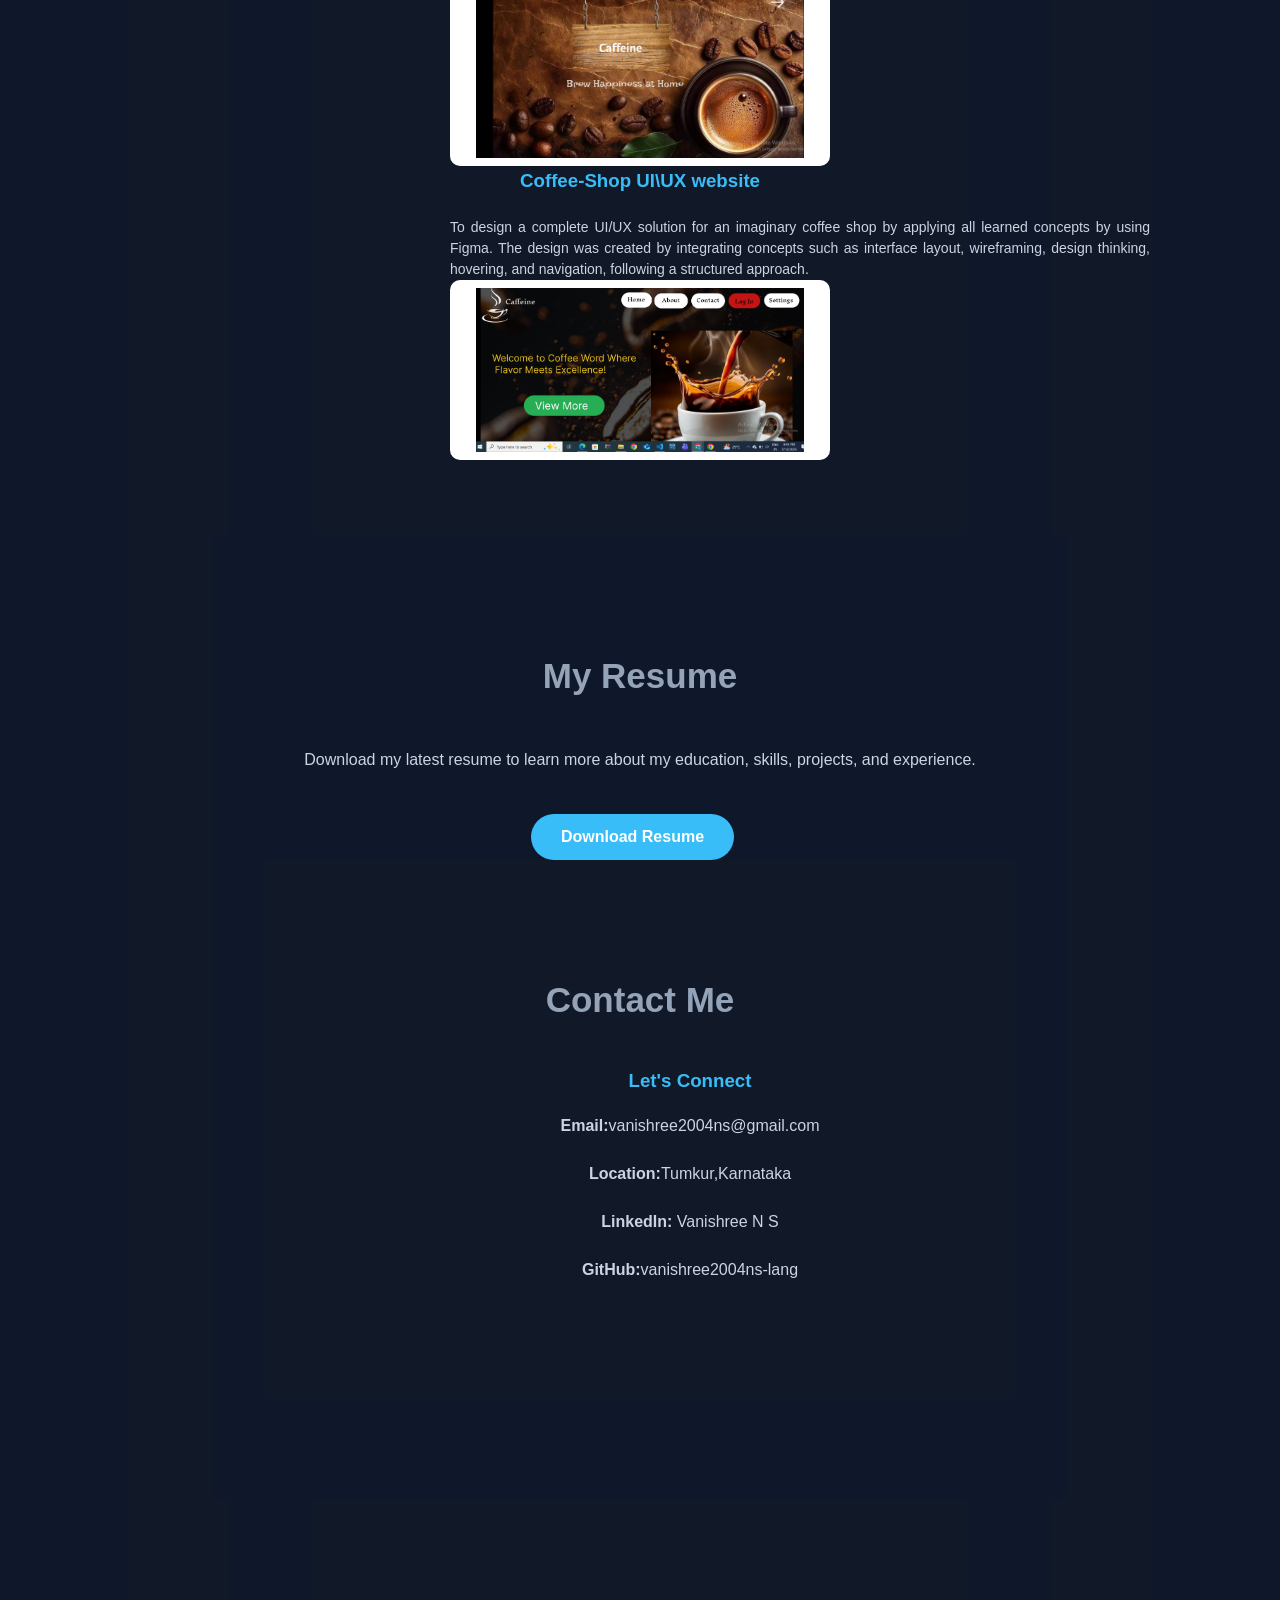
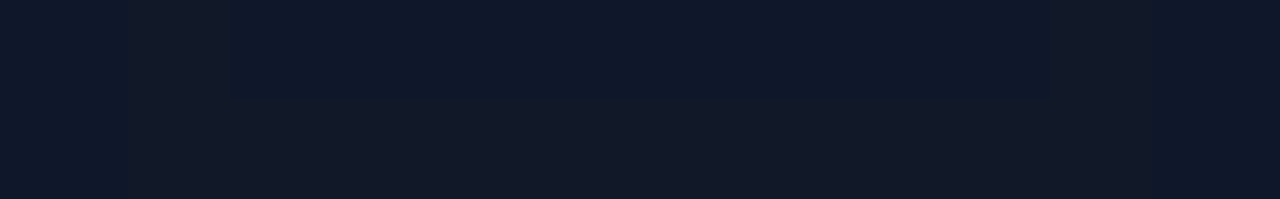
==== commit 0da73fb3: "Restore index.html to original state" ====
--- a/index.html
+++ b/index.html
@@ -246,7 +246,7 @@
 
             <p><strong>LinkedIn:</strong> Vanishree N S</p>
 
-            <p><strong>GitHub:</strong> Your GitHub Profile</p>
+            <p><strong>GitHub:</strong>vanishree2004ns-lang</p>
 
         </div>
 
